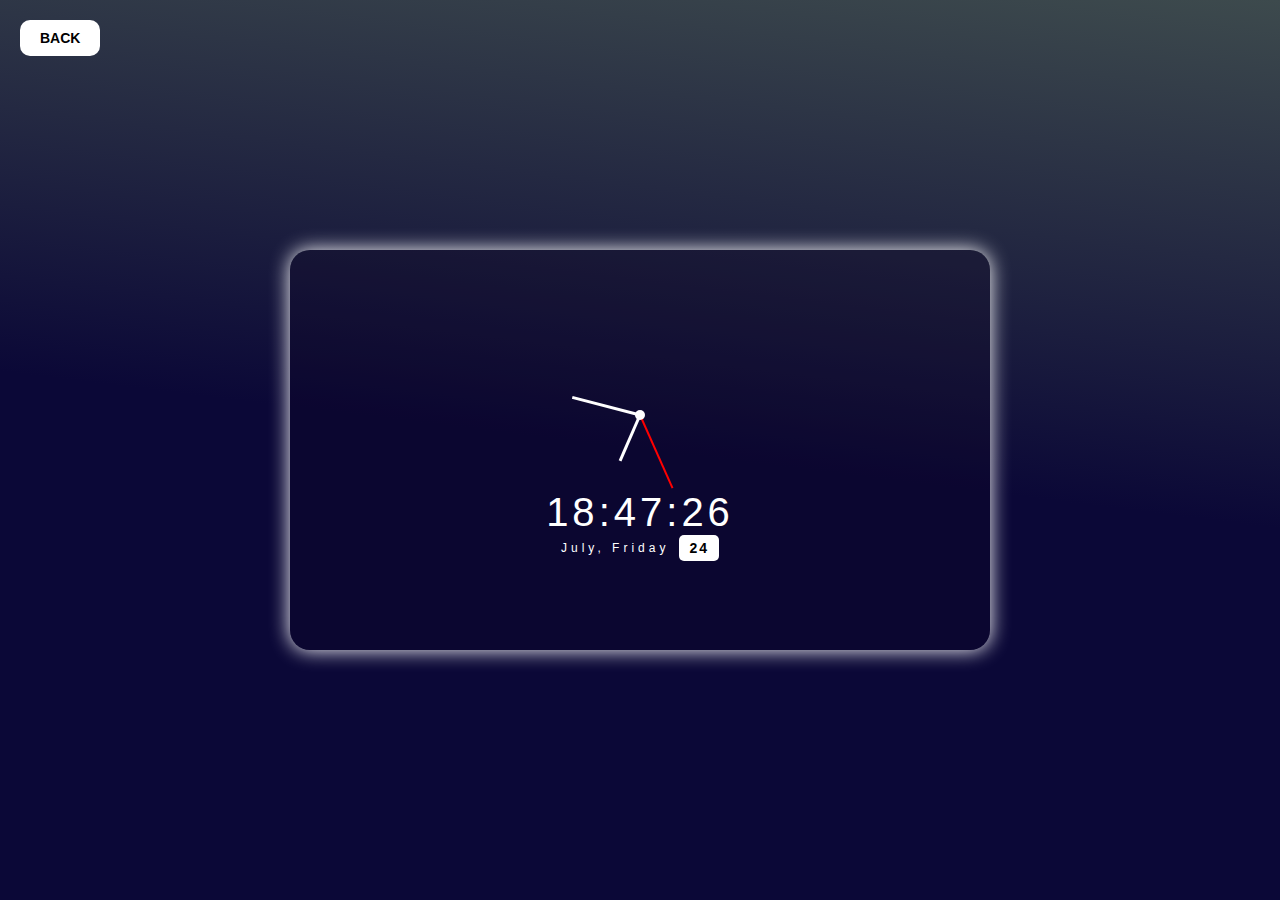
==== pages/default.html @ 0146b8e9 "first commit" ====
<!DOCTYPE html>
<html lang="en">
  <head>
    <meta charset="UTF-8" />
    <meta name="viewport" content="width=device-width, initial-scale=1.0" />
    <title>Online Clock | Default</title>
    <link rel="stylesheet" href="../css/style.css" />
    <link rel="stylesheet" href="../css/default.css" />
  </head>
  <body>
    <section class="container default">
      <a href="/" class="back">BACK</a>
      <div class="clock-box">
        <div class="clock-body">
          <div class="clock-dot"></div>
          <div class="clock-hour"></div>
          <div class="clock-minute"></div>
          <div class="clock-seconds"></div>
        </div>
        <div class="clock-text">
          <p class="time">
            <span class="hours">00</span>:<span class="minutes">00</span>:<span
              class="seconds"
              >00</span
            >
          </p>
          <div>
            <p class="date">SELASA, MARET</p>
            <span class="day">00</span>
          </div>
        </div>
      </div>
    </section>
  </body>
  <script src="../js/script.js"></script>
</html>
---- css/style.css ----
* {
  margin: 0;
  padding: 0;
  box-sizing: border-box;
  /* border: 1px solid white; */
}

body {
  overflow: hidden;
  background: rgb(11, 8, 55);
  background: linear-gradient(
    7deg,
    rgba(11, 8, 55, 1) 50%,
    rgba(61, 74, 77, 1) 100%
  );
}

.back {
  background-color: white;
  color: #000;
  padding: 10px 20px;
  border-radius: 10px;
  text-decoration: none;
  font-weight: bold;
  position: absolute;
  top: 20px;
  left: 20px;
  font-family: Arial, Helvetica, sans-serif;
  font-size: 14px;
}
---- css/default.css ----
.container {
  max-width: 800px;
  margin: auto;
  height: 100vh;
  display: flex;
  justify-content: center;
  align-items: center;
  padding: 50px;
}

.default.container {
  font-family: Arial, Helvetica, sans-serif;
}

.setting {
  display: flex;
  flex-direction: column;
  align-items: center;
  gap: 10px;
  color: #fff;
  width: 80%;
  margin: auto;
}

.setting h1 {
  font-weight: bold;
  font-size: 30px;
  width: 100%;
}

.setting h1 a {
  font-size: 12px;
  color: #fff;
  text-decoration: none;
  font-weight: normal;
}

.theme {
  width: 100%;
}

.setting label,
.setting .select-theme {
  font-size: 16px;
  display: block;
  width: 100%;
  margin-top: 5px;
}

.default .clock-box {
  user-select: none;
  width: 100%;
  height: 400px;
  border-radius: 20px;
  box-shadow: 0 0 20px #fff;
  display: flex;
  flex-direction: column;
  justify-content: center;
  align-items: center;
  background-color: rgba(12, 0, 29, 0.252);
}

.default .clock-body {
  width: 150px;
  height: 150px;
  border-radius: 50%;
  position: relative;
}

.default .clock-dot {
  width: 10px;
  height: 10px;
  border-radius: 50%;
  background-color: #fff;
  position: absolute;
  top: 50%;
  left: 50%;
  z-index: 10;
  transform: translate(-50%, -50%);
}

.default .clock-hour {
  width: 3px;
  height: 50px;
  background-color: #fff;
  position: absolute;
  top: 50%;
  left: 50%;
  transform-origin: 50% 100%;
  transform: translate(-50%, -100%) rotateZ(0deg);
}

.default .clock-minute {
  width: 3px;
  height: 70px;
  background-color: #fff;
  position: absolute;
  top: 50%;
  left: 50%;
  z-index: 0;
  transform-origin: 50% 100%;
  transform: translate(-50%, -100%) rotateZ(0deg);
}

.default .clock-seconds {
  width: 2px;
  height: 80px;
  background-color: red;
  position: absolute;
  top: 50%;
  left: 50%;
  z-index: 0;
  transform-origin: 50% 100%;
  transform: translate(-50%, -100%) rotateZ(0deg);
}

.default .clock-text {
  color: #fff;
  font-size: 40px;
  font-weight: normal;
  text-align: center;
  letter-spacing: 4px;
}

.default .clock-text div {
  display: flex;
  column-gap: 10px;
  align-items: center;
  justify-content: center;
}

.default .time {
  margin-bottom: 0px;
}

.default .date {
  font-size: 12px;
}

.default .day {
  background-color: #fff;
  color: #000;
  padding: 5px 10px;
  border-radius: 5px;
  font-size: 14px;
  font-weight: normal;
  letter-spacing: 2px;
  font-weight: bold;
}

@media (max-width: 1024px) {
  .container {
    width: 100%;
  }
}

@media (max-width: 768px) {
  .setting {
    height: 0px;
  }

  .default .clock-text {
    font-size: 30px;
  }

  .default .day {
    padding: 4px 8px;
    font-size: 12px;
  }

  .default .clock-box {
    gap: 40px;
  }

  .default .clock-body {
    width: 150px;
    height: 100px;
  }
}
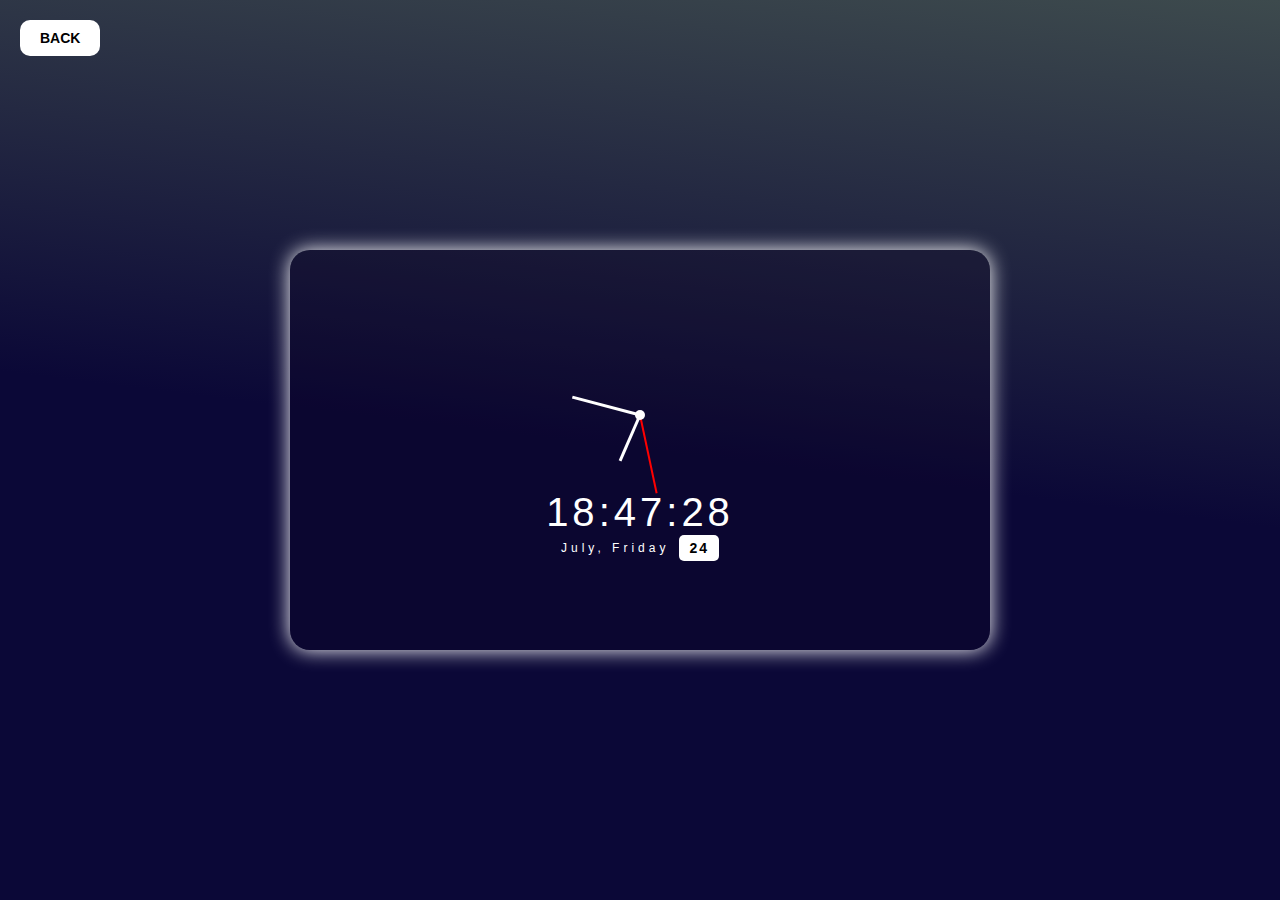
==== commit 7c71dde0: "add favicon" ====
--- a/pages/default.html
+++ b/pages/default.html
@@ -6,6 +6,11 @@
     <title>Online Clock | Default</title>
     <link rel="stylesheet" href="../css/style.css" />
     <link rel="stylesheet" href="../css/default.css" />
+    <link
+      rel="shortcut icon"
+      href="../images/online-clock-logo.png"
+      type="image/x-icon"
+    />
   </head>
   <body>
     <section class="container default">
